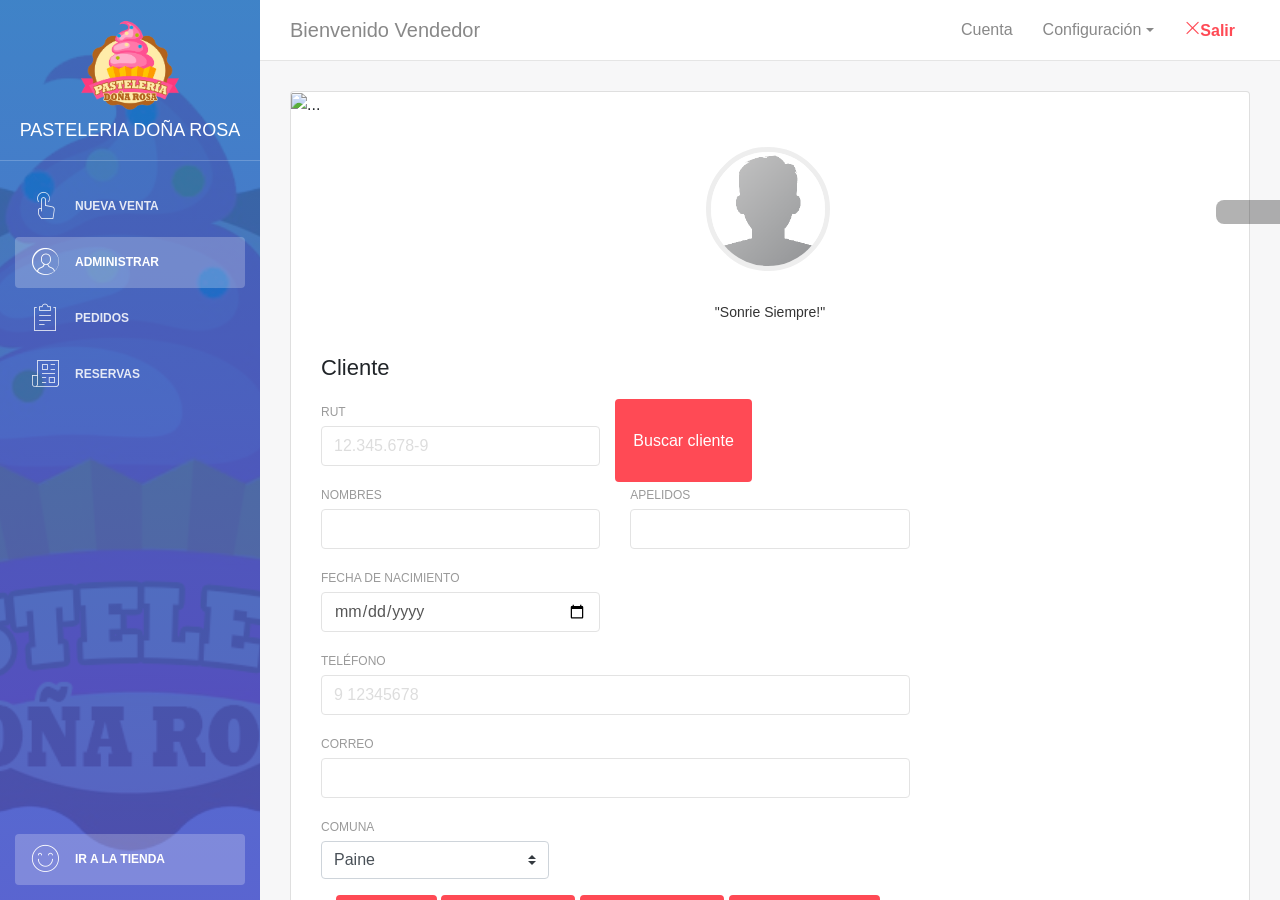
==== administrador/cliente.html @ fc367cbc "cliente" ====
<!DOCTYPE html>
<html lang="es">

<head>
    <meta charset="utf-8" />
    <link rel="icon" type="image/png" href="../favicon.ico">
    <meta http-equiv="X-UA-Compatible" content="IE=edge,chrome=1" />
    <title>Pasteria Doña Rosa</title>
    <meta content='width=device-width, initial-scale=1.0, maximum-scale=1.0, user-scalable=0, shrink-to-fit=no' name='viewport'
    />
    <link href="https://fonts.googleapis.com/css?family=Montserrat:400,700,200" rel="stylesheet" />
    <script src="https://use.fontawesome.com/b48aa89852.js"></script>
    <link href="../FrWork/bootstrap/css/bootstrap.min.css" rel="stylesheet" />
    <link href="../FrWork/bootstrap/css/light-bootstrap-dashboard.css?v=2.0.1" rel="stylesheet" />
    <link href="../FrWork/bootstrap/css/demo.css" rel="stylesheet" />
    <link href="../FrWork/bootstrap/css/style.css" rel="stylesheet" />
</head>

<body>
    <form method="POST" action="../controladores/ControladorCliente.php">
    <div class="wrapper">
        <div class="sidebar" data-image="../img/logo.png" data-color="blue">
            <div class="sidebar-wrapper">
                <div class="logo">
                    <a href="#" class="simple-text">
                        <img src="../img/logo.png" width="120px" height="100px" alt=""> Pasteleria Doña Rosa
                    </a>
                </div>
                <ul class="nav">
                    <li>
                        <a class="nav-link" href="venta.html">
                            <i class="nc-icon nc-tap-01" aria-hidden="true"></i>
                            <p>Nueva Venta</p>
                        </a>
                    </li>
                    <li class="nav-item active">
                        <a class="nav-link" href="admin.html">
                            <i class="nc-icon nc-circle-09"></i>
                            <p>Administrar</p>
                        </a>
                    </li>
                    <li>
                        <a class="nav-link" href="pedidos.html">
                            <i class="nc-icon nc-notes"></i>
                            <p>Pedidos</p>
                        </a>
                    </li>
                    <li>
                        <a class="nav-link" href="reservas.html">
                            <i class="nc-icon nc-paper-2"></i>
                            <p>Reservas</p>
                        </a>
                    </li>
                    <li class="nav-item active active-pro">
                        <a class="nav-link active" href="../index.html" target="_blank">
                            <i class="nc-icon nc-satisfied"></i>
                            <p>Ir a la tienda</p>
                        </a>
                    </li>
                </ul>
            </div>
        </div>
        <div class="main-panel">
            <nav class="navbar navbar-expand-lg " color-on-scroll="500">
                <div class="container-fluid">
                    <a class="navbar-brand" href="#"> Bienvenido Vendedor
                    </a>
                    <button href="" class="navbar-toggler navbar-toggler-right" type="button" data-toggle="collapse" aria-controls="navigation-index"
                        aria-expanded="false" aria-label="Toggle navigation">
                        <span class="navbar-toggler-bar burger-lines"></span>
                        <span class="navbar-toggler-bar burger-lines"></span>
                        <span class="navbar-toggler-bar burger-lines"></span>
                    </button>
                    <div class="collapse navbar-collapse justify-content-end" id="navigation">
                        <ul class="navbar-nav ml-auto">
                            <li class="nav-item">
                                <a class="nav-link" href="#">
                                    <span class="no-icon">Cuenta</span>
                                </a>
                            </li>
                            <li class="nav-item dropdown">
                                <a class="nav-link dropdown-toggle" href="http://example.com" id="navbarDropdownMenuLink" data-toggle="dropdown" aria-haspopup="true"
                                    aria-expanded="false">
                                    <span class="no-icon">Configuración</span>
                                </a>
                                <div class="dropdown-menu" aria-labelledby="navbarDropdownMenuLink">
                                    <a class="dropdown-item" href="#">Cambio de contraseña</a>
                                    <div class="divider"></div>
                                    <a class="dropdown-item" href="#">
                                        <i class="nc-icon nc-simple-remove" aria-hidden="true"></i> Salir</a>
                                </div>
                            </li>
                            <li class="nav-item">
                                <a class="nav-link" href="../index.html">
                                    <span class="no-icon text-danger bg-">
                                        <strong>
                                            <i class="nc-icon nc-simple-remove" aria-hidden="true"></i>Salir</strong>
                                    </span>
                                </a>
                            </li>
                        </ul>
                    </div>
                </div>
            </nav>
            <div class="content">
                <div class="container-fluid">
                    <div class="row">
                        <div class="col-md-12">
                            <div class="card card-user">
                                <div class="card-image">
                                    <img src="https://ununsplash.imgix.net/photo-1431578500526-4d9613015464?fit=crop&fm=jpg&h=300&q=75&w=400" alt="...">
                                </div>
                                <div class="card-body">
                                    <div class="author">
                                        <a href="#">
                                            <img class="avatar border-gray" src="../img/local/default-avatar.png" alt="...">

                                        </a>
                                        <div class="form-group">
                                            
                                        </div>
                                    </div>
                                    <p class="description text-center">
                                        "Sonrie Siempre!"
                                    </p>
                                    <div class="col-md-8 order-md-1">
                                        <h4 class="mb-3">Cliente </h4>
                                        <form class="needs-validation" novalidate>
                                            <div class="row">
                                                <div class="col-md-6 mb-3">
                                                    <label for="rut">Rut</label>
                                                    <input type="text" class="form-control" id="rut" placeholder="12.345.678-9" required>
                                                    <div class="invalid-feedback">
                                                        Ingrese el rut del cliente.
                                                    </div>
                                                    
                                                </div>
                                                <button type="submit" class="btn  btn-fill btn-danger" value="Buscar" name="opc">Buscar cliente</button>
                                            </div>
                                            <div class="row">
                                                <div class="col-md-6 mb-3">
                                                    <label for="firstName">Nombres</label>
                                                    <input type="text" class="form-control" id="nomb" placeholder="" value="" required>
                                                </div>
                                                <div class="col-md-6 mb-3">
                                                    <label for="lastName">Apelidos</label>
                                                    <input type="text" class="form-control" id="apell" placeholder="" value="" required>
                                                </div>
                                            </div>
                                            <div class="row">
                                                <div class="col-md-6 mb-3">
                                                    <label for="fechaNac">Fecha de nacimiento</label>
                                                    <input type="date" class="form-control" id="fechaNac" placeholder="" value="" required>
                                                </input>
                                                </div>
                                            </div>                              
                              
                                            <div class="mb-3">
                                                <label for="telefono">Teléfono</label>
                                                <input type="text" class="form-control" id="tele" placeholder="9 12345678" required>
                                                <div class="invalid-feedback">
                                                    Ingresar telefono del cliente
                                                </div>
                                            </div>
                                            
                                            <div class="mb-3">
                                                    <label for="correo">Correo</label>
                                                    <input type="email" class="form-control" id="mail" required>
                                                    <div class="invalid-feedback">
                                                        Ingresar correo del cliente
                                                    </div>
                                                </div>
                                            
                              
                                            <div class="row">
                                                <div class="col-md-5 mb-3">
                                                    <label for="comuna">Comuna</label>
                                                    <select class="custom-select d-block w-100" id="comu" required>
                                                        <option value="1">Paine</option>
                                                        <option value="2">Buin</option>
                                                        <option value="3">San Bernardo</option>
                                                    </select>
                                                <div class="invalid-feedback">
                                                    Ingresar comuna de cliente
                                                </div>
                                            </div>
                                        </form>
                                    </div>
                                    <div class="button-container col-12 ">
                                        <button type="submit" class="btn btn-info btn-fill btn-danger" value="Registrar"name="opc" >Registrar</button>
                                        <button type="submit" class="btn btn-info btn-fill btn-danger" value="Ver" name="opc" >Listar clientes</button>
                                        <button type="submit" class="btn btn-info btn-fill btn-danger" value="Eliminar" name="opc" >Eliminar cliente</button>
                                        <button type="submit" class="btn btn-info btn-fill btn-danger" value="Modificar" name="opc" >Modificar cliente</button>
                                    </div>
                            </div>
                        </div>
                    </div>
                </div>
            </div>
            <div class="container-fluid">
                <div class="row">
                    <div class="col-md-6 mb-3">
                    </div>
                    <div class="col"></div>
                    <div class="col"></div>
                </div>
            </div>
            <footer class="footer">
                <div class="container">
                    <nav>
                        <ul class="footer-menu">
                            <li>
                                <a href="#">
                                    Inicio
                                </a>
                            </li>
                            <li>
                                <a href="#">
                                    Desarrolladores
                                </a>
                            </li>
                            <li>
                                <a href="#">
                                    Consultas
                                </a>
                            </li>
                        </ul>
                        <p class="copyright text-center">
                            ©
                            <script>
                                document.write(new Date().getFullYear())
                            </script>
                            <a href="#">
                                <strong>BlueHat</strong>
                            </a>
                        </p>
                    </nav>
                </div>
            </footer>
        </div>
    </div>
    <div class="fixed-plugin">
        <div class="dropdown show-dropdown">
            <a href="#" data-toggle="dropdown">
                <i class="fa fa-cog fa-2x"> </i>
            </a>
            <ul class="dropdown-menu">
                <li class="header-title">Barra Personalizada</li>
                <li class="adjustments-line">
                    <a href="javascript:void(0)" class="switch-trigger">
                        <p>Imagen de fondo</p>
                        <label class="switch">
                            <input type="checkbox" data-toggle="switch" checked="" data-on-color="primary" data-off-color="primary">
                            <span class="toggle"></span>
                        </label>
                        <div class="clearfix"></div>
                    </a>
                </li>
                <li class="adjustments-line">
                    <a href="javascript:void(0)" class="switch-trigger background-color">
                        <p>Colores</p>
                        <div class="pull-right">
                            <span class="badge filter badge-black" data-color="black"></span>
                            <span class="badge filter badge-azure" data-color="azure"></span>
                            <span class="badge filter badge-green" data-color="green"></span>
                            <span class="badge filter badge-orange" data-color="orange"></span>
                            <span class="badge filter badge-red" data-color="red"></span>
                            <span class="badge filter badge-purple active" data-color="purple"></span>
                        </div>
                        <div class="clearfix"></div>
                    </a>
                </li>
                <li class="header-title">Sidebar Images</li>

                <li class="active">
                    <a class="img-holder switch-trigger" href="javascript:void(0)">
                        <img src="../img/productos/Cocteleria/empanaditas_12_unidades.jpg" alt="" />
                    </a>
                </li>
                <li>
                    <a class="img-holder switch-trigger" href="javascript:void(0)">
                        <img src="../img/productos/Dulceria/donuts.jpg" alt="" />
                    </a>
                </li>
                <li>
                    <a class="img-holder switch-trigger" href="javascript:void(0)">
                        <img src="../img/productos/Galletas/galletas_finas.jpg" alt="" />
                    </a>
                </li>
                <li>
                    <a class="img-holder switch-trigger" href="javascript:void(0)">
                        <img src="../img/productos/Tortas/tor_mazapan_chocolate.jpg" alt="" />
                    </a>
                </li>
                <li>
                    <a class="img-holder switch-trigger" href="javascript:void(0)">
                        <img src="../img/logo.png" alt="" />
                    </a>
                </li>
            </ul>
        </div>
    </div>
</form>
</body>
<script src="../FrWork/bootstrap/js/jquery.3.2.1.min.js" type="text/javascript"></script>
<script src="../FrWork/bootstrap/js/popper.min.js" type="text/javascript"></script>
<script src="../FrWork/bootstrap/js/bootstrap.min.js" type="text/javascript"></script>
<script src="../FrWork/bootstrap/js/plugins/bootstrap-switch.js"></script>
<script src="../FrWork/bootstrap/js/plugins/chartist.min.js"></script>
<script src="../FrWork/bootstrap/js/plugins/bootstrap-notify.js"></script>
<script src="../FrWork/bootstrap/js/light-bootstrap-dashboard.js?v=2.0.1" type="text/javascript"></script>
<script src="../FrWork/bootstrap/js/demo.js"></script>

</html>
---- FrWork/bootstrap/css/demo.css ----
.tim-row {
    margin-bottom: 20px;
}

.tim-white-buttons {
    background-color: #777777;
}

.typography-line {
    padding-left: 15%;
    margin-bottom: 35px;
    position: relative;
    display: block;
    width: 100%;
}

.typography-line span {
    bottom: 10px;
    color: #9A9A9A;
    display: block;
    font-weight: 400;
    font-size: 14px;
    line-height: 13px;
    left: 5px;
    position: absolute;
    width: 260px;
    text-transform: none;
}

.tim-row {
    padding-top: 60px;
}

.tim-row h3 {
    margin-top: 0;
}

#navbar-full .navbar {
    border-radius: 0 !important;
    margin-bottom: 15px;
    z-index: 2;
}

#map {
    position: relative;
    width: 100%;
    height: 100%;
}

.fixed-plugin li>a,
.fixed-plugin .badge {
    transition: all .34s;
    -webkit-transition: all .34s;
    -moz-transition: all .34s;
}

.fixed-plugin {
    position: fixed;
    top: 200px;
    right: 0;
    width: 64px;
    background: rgba(0, 0, 0, .3);
    z-index: 1031;
    border-radius: 8px 0 0 8px;
    text-align: center;
}

.fixed-plugin .fa-cog {
    color: #FFFFFF;
    padding: 10px;
    border-radius: 0 0 6px 6px;
    width: auto;
}

.fixed-plugin .dropdown-menu {
    right: 80px;
    left: auto;
    width: 290px;
    border-radius: 0.1875rem;
    padding: 0 10px;
}

.fixed-plugin .dropdown-menu:after,
.fixed-plugin .dropdown-menu:before {
    right: 10px;
    margin-left: auto;
    left: auto;
}

.fixed-plugin .fa-circle-thin {
    color: #FFFFFF;
}

.fixed-plugin .active .fa-circle-thin {
    color: #00bbff;
}

.fixed-plugin .dropdown-menu>.active>a,
.fixed-plugin .dropdown-menu>.active>a:hover,
.fixed-plugin .dropdown-menu>.active>a:focus {
    color: #777777;
    text-align: center;
}

.fixed-plugin img {
    border-radius: 0;
    width: 100%;
    height: 100px;
    margin: 0 auto;
}

.fixed-plugin .dropdown-menu li>a:hover,
.fixed-plugin .dropdown-menu li>a:focus {
    box-shadow: none;
}

.fixed-plugin .badge {
    border: 3px solid #FFFFFF;
    border-radius: 50%;
    cursor: pointer;
    display: inline-block;
    height: 23px;
    margin-right: 5px;
    position: relative;
    width: 23px;
}

.fixed-plugin .badge.active,
.fixed-plugin .badge:hover {
    border-color: #00bbff;
}

.fixed-plugin .badge-black {
    background-color: #777;
}

.fixed-plugin .badge-azure {
    background-color: #2CA8FF;
}

.fixed-plugin .badge-green {
    background-color: #18ce0f;
}

.fixed-plugin .badge-orange {
    background-color: #f96332;
}

.fixed-plugin .badge-yellow {
    background-color: #FFB236;
}

.fixed-plugin .badge-red {
    background-color: #FF3636;
}

.fixed-plugin .badge-purple {
    background-color: #9368E9;
}

.fixed-plugin h5 {
    font-size: 14px;
    margin: 10px;
}

.fixed-plugin .dropdown-menu li {
    display: block;
    padding: 18px 2px;
    width: 25%;
    float: left;
}

.fixed-plugin li.adjustments-line,
.fixed-plugin li.header-title,
.fixed-plugin li.button-container {
    width: 100%;
    height: 50px;
    min-height: inherit;
}

.fixed-plugin li.button-container {
    height: auto;
}

.fixed-plugin li.button-container div {
    margin-bottom: 5px;
}

.fixed-plugin #sharrreTitle {
    text-align: center;
    padding: 10px 0;
    height: 50px;
}

.fixed-plugin li.header-title {
    height: 30px;
    line-height: 25px;
    font-size: 12px;
    font-weight: 600;
    text-transform: uppercase;
}

.fixed-plugin .adjustments-line p {
    float: left;
    display: inline-block;
    margin-bottom: 0;
    font-size: 1em;
    color: #3C4858;
}

.fixed-plugin .adjustments-line a .badge-colors {
    position: relative;
    top: -2px;
}

.fixed-plugin .adjustments-line .togglebutton {
    float: right;
}

.fixed-plugin .adjustments-line .togglebutton .toggle {
    margin-right: 0;
}

.fixed-plugin .dropdown-menu>li.adjustments-line>a {
    padding-right: 0;
    padding-left: 0;
    /*border-bottom: 1px solid #ddd;*/
    border-radius: 0;
    margin: 0;
}

.fixed-plugin .dropdown-menu>li>a.img-holder {
    font-size: 16px;
    text-align: center;
    border-radius: 10px;
    background-color: #FFF;
    border: 3px solid #FFF;
    padding-left: 0;
    padding-right: 0;
    opacity: 1;
    cursor: pointer;
    display: block;
    max-height: 100px;
    overflow: hidden;
    padding: 0;
}

.fixed-plugin .dropdown-menu>li>a.switch-trigger:hover,
.fixed-plugin .dropdown-menu>li>a.switch-trigger:focus {
    background-color: transparent;
}

.fixed-plugin .dropdown-menu>li:hover>a.img-holder,
.fixed-plugin .dropdown-menu>li:focus>a.img-holder {
    border-color: rgba(0, 187, 255, 0.53);
    ;
}

.fixed-plugin .dropdown-menu>.active>a.img-holder,
.fixed-plugin .dropdown-menu>.active>a.img-holder {
    border-color: #00bbff;
    background-color: #FFFFFF;
}

.fixed-plugin .dropdown-menu>li>a img {
    margin-top: auto;
}

.fixed-plugin .btn-social {
    width: 50%;
    display: block;
    width: 48%;
    float: left;
    font-weight: 600;
}

.fixed-plugin .btn-social i {
    margin-right: 5px;
}

.fixed-plugin .btn-social:first-child {
    margin-right: 2%;
}

.fixed-plugin .adjustments-line a:hover,
.fixed-plugin .adjustments-line a:focus,
.fixed-plugin .adjustments-line a {
    color: transparent;
}

.fixed-plugin .dropdown .dropdown-menu {
    -webkit-transform: translateY(-15%);
    -moz-transform: translateY(-15%);
    -o-transform: translateY(-15%);
    -ms-transform: translateY(-15%);
    transform: translateY(-15%);
    top: 27px;
    opacity: 0;
    transform-origin: 0 0;
}

.fixed-plugin .dropdown.show .dropdown-menu {
    opacity: 1;
    -webkit-transform: translateY(-13%);
    -moz-transform: translateY(-13%);
    -o-transform: translateY(-13%);
    -ms-transform: translateY(-13%);
    transform: translateY(-13%);
    transform-origin: 0 0;
}

.fixed-plugin .dropdown-menu:before,
.fixed-plugin .dropdown-menu:after {
    content: "";
    display: inline-block;
    position: absolute;
    top: 65px;
    width: 16px;
    transform: translateY(-50%);
    -webkit-transform: translateY(-50%);
    -moz-transform: translateY(-50%);
}

.fixed-plugin .dropdown-menu:before {
    border-bottom: 16px solid rgba(0, 0, 0, 0);
    border-left: 16px solid rgba(0, 0, 0, 0.2);
    border-top: 16px solid rgba(0, 0, 0, 0);
    right: -16px;
}

.fixed-plugin .dropdown-menu:after {
    border-bottom: 16px solid rgba(0, 0, 0, 0);
    border-left: 16px solid #fff;
    border-top: 16px solid rgba(0, 0, 0, 0);
    right: -15px;
}

.wrapper-full-page~.fixed-plugin .dropdown.open .dropdown-menu {
    -webkit-transform: translateY(-17%);
    -moz-transform: translateY(-17%);
    -o-transform: translateY(-17%);
    -ms-transform: translateY(-17%);
    transform: translateY(-17%);
}

.wrapper-full-page~.fixed-plugin .dropdown .dropdown-menu {
    -webkit-transform: translateY(-19%);
    -moz-transform: translateY(-19%);
    -o-transform: translateY(-19%);
    -ms-transform: translateY(-19%);
    transform: translateY(-19%);
}

.places-buttons .btn {
    margin-bottom: 30px;
}

.map-container {
    width: 100%;
    height: 100vh;
    max-height: 100vh;
}

#menu-dropdown .navbar {
    border-radius: 3px;
}

#pagination-row .pagination-container {
    height: 100%;
    max-height: 100%;
    display: flex;
    align-items: center;
}

.all-icons .font-icon-detail {
    text-align: center;
    padding: 45px 0px 30px;
    border: 1px solid #e5e5e5;
    border-radius: 0.1875rem;
    margin: 15px 0;
    min-height: 168px;
}

.all-icons [class*="now-ui-icons"] {
    font-size: 32px;
}

.all-icons .font-icon-detail p {
    margin: 25px auto 0;
    width: 100%;
    text-align: center;
    display: block;
    color: #B8B8B8;
    padding: 0 10px;
    font-size: 0.7142em;
}

#icons-row i.now-ui-icons {
    font-size: 30px;
}

.space {
    height: 130px;
    display: block;
}

.space-110 {
    height: 110px;
    display: block;
}

.space-50 {
    height: 50px;
    display: block;
}

.space-70 {
    height: 70px;
    display: block;
}

.navigation-example .img-src {
    background-attachment: scroll;
}

.navigation-example {
    background-position: center center;
    background-size: cover;
    margin-top: 0;
    min-height: 740px;
}

#notifications {
    background-color: #FFFFFF;
    display: block;
    width: 100%;
    position: relative;
}

.tim-note {
    text-transform: capitalize;
}

#buttons .btn,
#javascriptComponents .btn {
    margin: 0 0px 10px;
}

.space-100 {
    height: 100px;
    display: block;
    width: 100%;
}

.be-social {
    padding-bottom: 20px;
    /*     border-bottom: 1px solid #aaa; */
    margin: 0 auto 40px;
}

.txt-white {
    color: #FFFFFF;
}

.txt-gray {
    color: #ddd !important;
}

.parallax {
    width: 100%;
    height: 570px;
    display: block;
    background-attachment: fixed;
    background-repeat: no-repeat;
    background-size: cover;
    background-position: center center;
}

.logo-container .logo {
    overflow: hidden;
    border-radius: 50%;
    border: 1px solid #333333;
    width: 50px;
    float: left;
}

.logo-container .brand {
    font-size: 16px;
    color: #FFFFFF;
    line-height: 18px;
    float: left;
    margin-left: 10px;
    margin-top: 7px;
    width: 70px;
    height: 40px;
    text-align: left;
}

.logo-container .brand-material {
    font-size: 18px;
    margin-top: 15px;
    height: 25px;
    width: auto;
}

.logo-container .logo img {
    width: 100%;
}

.navbar-small .logo-container .brand {
    color: #333333;
}

.fixed-section {
    top: 90px;
    max-height: 80vh;
    overflow: scroll;
    position: sticky;
}

.fixed-section ul {
    padding: 0;
}

.fixed-section ul li {
    list-style: none;
}

.fixed-section li a {
    font-size: 14px;
    padding: 2px;
    display: block;
    color: #666666;
}

.fixed-section li a.active {
    color: #00bbff;
}

.fixed-section.float {
    position: fixed;
    top: 100px;
    width: 200px;
    margin-top: 0;
}

.parallax .parallax-image {
    width: 100%;
    overflow: hidden;
    position: absolute;
}

.parallax .parallax-image img {
    width: 100%;
}

@media (max-width: 768px) {
    .parallax .parallax-image {
        width: 100%;
        height: 640px;
        overflow: hidden;
    }
    .parallax .parallax-image img {
        height: 100%;
        width: auto;
    }
}

/*.separator{
    content: "Separator";
    color: #FFFFFF;
    display: block;
    width: 100%;
    padding: 20px;
}
.separator-line{
    background-color: #EEE;
    height: 1px;
    width: 100%;
    display: block;
}
.separator.separator-gray{
    background-color: #EEEEEE;
}*/

.social-buttons-demo .btn {
    margin-right: 5px;
    margin-bottom: 7px;
}

.img-container {
    width: 100%;
    overflow: hidden;
}

.img-container img {
    width: 100%;
}

.lightbox img {
    width: 100%;
}

.lightbox .modal-content {
    overflow: hidden;
}

.lightbox .modal-body {
    padding: 0;
}

@media screen and (min-width: 991px) {
    .lightbox .modal-dialog {
        width: 960px;
    }
}

@media (max-width: 991px) {
    .fixed-section.affix {
        position: relative;
        margin-bottom: 100px;
    }
}

@media (max-width: 768px) {
    .btn,
    .btn-morphing {
        margin-bottom: 10px;
    }
    .parallax .motto {
        top: 170px;
        margin-top: 0;
        font-size: 60px;
        width: 270px;
    }
}

/*       Loading dots  */

/*      transitions */

.presentation .front,
.presentation .front:after,
.presentation .front .btn,
.logo-container .logo,
.logo-container .brand {
    -webkit-transition: all .2s;
    -moz-transition: all .2s;
    -o-transition: all .2s;
    transition: all .2s;
}

#images h4 {
    margin-bottom: 30px;
}

#javascriptComponents {
    padding-bottom: 0;
}

/*      layer animation          */

.layers-container {
    display: block;
    margin-top: 50px;
    position: relative;
}

.layers-container img {
    position: absolute;
    width: 100%;
    height: auto;
    top: 0;
    left: 0;
    text-align: center;
}

.animate {
    transition: 1.5s ease-in-out;
    -moz-transition: 1.5s ease-in-out;
    -webkit-transition: 1.5s ease-in-out;
}

.navbar-default.navbar-small .logo-container .brand {
    color: #333333;
}

.navbar-transparent.navbar-small .logo-container .brand {
    color: #FFFFFF;
}

.navbar-default.navbar-small .logo-container .brand {
    color: #333333;
}

.sharing-area {
    margin-top: 80px;
}

.sharing-area .btn {
    margin: 15px 4px 0;
}

.section-thin,
.section-notifications {
    padding: 0;
}

.section-navbars {
    padding-top: 0;
}

#navbar .navbar {
    margin-bottom: 20px;
}

#navbar .navbar-toggler,
#menu-dropdown .navbar-toggler {
    pointer-events: none;
}

.section-tabs {
    background: #EEEEEE;
}

.section-pagination {
    padding-bottom: 0;
}

.section-download {
    padding-top: 130px;
}

.section-download .description {
    margin-bottom: 60px;
}

.section-download h4 {
    margin-bottom: 25px;
}

.section-examples a {
    text-decoration: none;
}

.section-examples a+a {
    margin-top: 30px;
}

.section-examples h5 {
    margin-top: 30px;
}

.components-page .wrapper>.header,
.tutorial-page .wrapper>.header {
    height: 500px;
    padding-top: 128px;
    background-size: cover;
    background-position: center center;
}

.components-page .title,
.tutorial-page .title {
    color: #FFFFFF;
}

.brand .h1-seo {
    font-size: 2.8em;
    text-transform: uppercase;
    font-weight: 300;
}

.brand .n-logo {
    max-width: 100px;
    margin-bottom: 40px;
}

.invision-logo {
    max-width: 70px;
    top: -2px;
    position: relative;
}

.creative-tim-logo {
    max-width: 140px;
    top: -2px;
    position: relative;
}

.section-javascript .title {
    margin-bottom: 0;
}

.navbar .switch-background {
    display: block;
}

.navbar-transparent .switch-background {
    display: none;
}

.section-signup .col .btn {
    margin-top: 30px;
}

#buttons-row .btn {
    margin-bottom: 10px;
}

.section-navbars .navbar-collapse {
    display: none;
}

.section-basic {
    padding-top: 0;
}

.section-images {
    padding-bottom: 0;
}

.documentation .dropdown .dropdown-menu {
    transform: translate3d(0, 0, 0) !important;
}

.documentation .dropdown .dropdown-menu.show {
    transform: translate3d(0, 39px, 0) !important;
}
---- FrWork/bootstrap/css/style.css ----
/*!
 * Copyright 2018 bemtorres
 */

.colorC {
  color : #9e6327 !important;
}
.colorR{
  color: #ea5191 !important;
}
.colorL{
  color: #fdebab !important;
}
.colorA{
  color: #f5c527 !important;
}
.colorbgA{
  background-color: #f5c527 !important;
}
.colorbgC {
  background-color: #9e6327 !important;
}
.colorbgR{
  background-color: #ea5191 !important;
}
.colorbgL{
  background-color: #fdebab !important;
}

.sidebar[data-color="local"]:after,
body>.navbar-collapse[data-color="azure"]:after {
    background: #fdebab;
    background: -moz-linear-gradient(top, #ce8d4c 0%, #9e6327 100%);
    background: -webkit-gradient(linear, left top, left bottom, color-stop(0%, #9e6327), color-stop(100%, #9e6327));
    background: -webkit-linear-gradient(top, #ce8d4c 0%, #9e6327 100%);
    background: -o-linear-gradient(top, #ce8d4c 0%, #9e6327 100%);
    background: -ms-linear-gradient(top, #ce8d4c 0%, #9e6327 100%);
    background: linear-gradient(to bottom, #ce8d4c 0%, #9e6327 100%);
    background-size: 150% 150%;
}
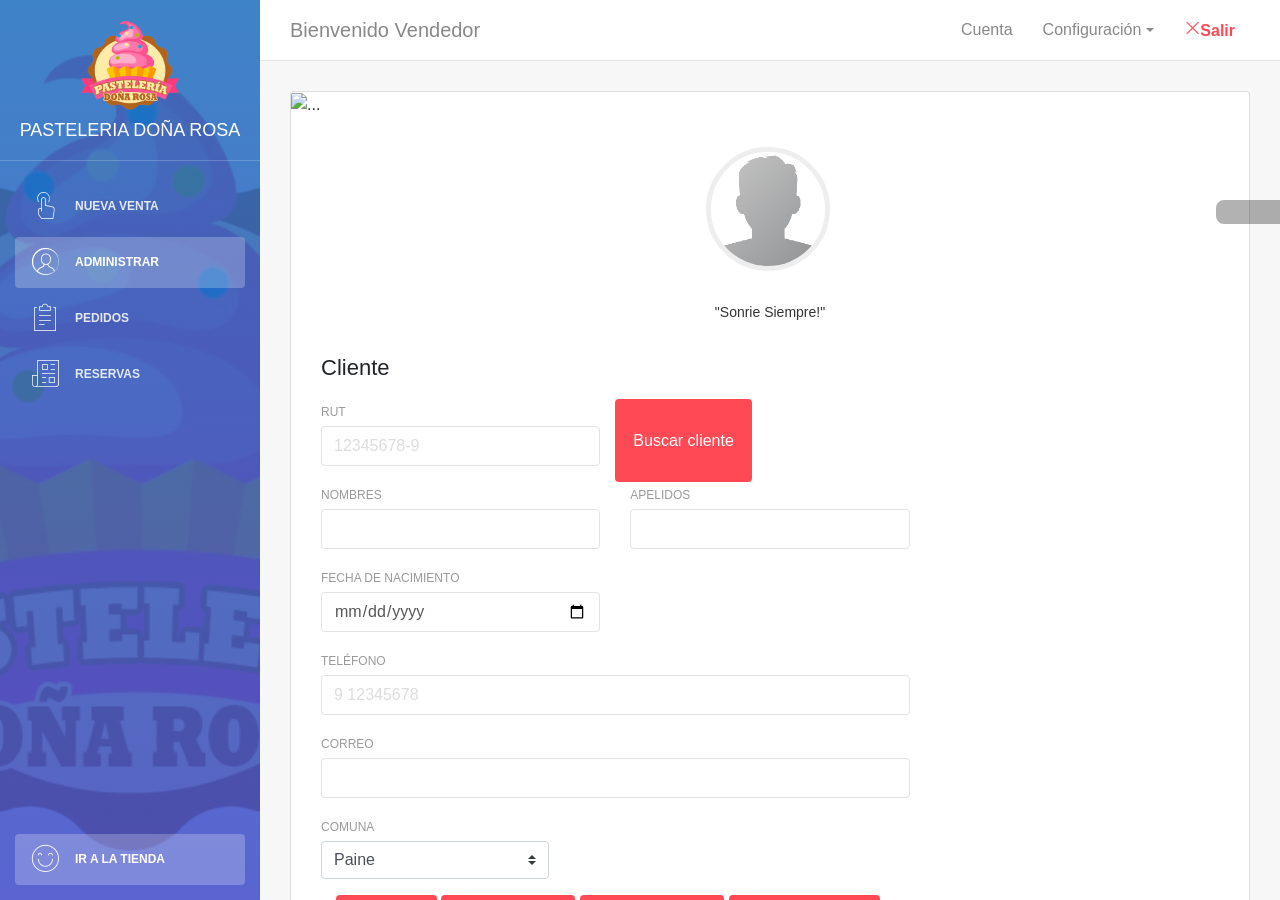
==== commit feed23fb: "Cliente" ====
--- a/administrador/cliente.html
+++ b/administrador/cliente.html
@@ -129,7 +129,7 @@
                                             <div class="row">
                                                 <div class="col-md-6 mb-3">
                                                     <label for="rut">Rut</label>
-                                                    <input type="text" class="form-control" id="rut" placeholder="12.345.678-9" required>
+                                                    <input type="text" class="form-control" name="rut" placeholder="12345678-9" >
                                                     <div class="invalid-feedback">
                                                         Ingrese el rut del cliente.
                                                     </div>
@@ -140,24 +140,24 @@
                                             <div class="row">
                                                 <div class="col-md-6 mb-3">
                                                     <label for="firstName">Nombres</label>
-                                                    <input type="text" class="form-control" id="nomb" placeholder="" value="" required>
+                                                    <input type="text" class="form-control" name="nomb" placeholder="" value="" >
                                                 </div>
                                                 <div class="col-md-6 mb-3">
                                                     <label for="lastName">Apelidos</label>
-                                                    <input type="text" class="form-control" id="apell" placeholder="" value="" required>
+                                                    <input type="text" class="form-control" name="apell" placeholder="" value="" >
                                                 </div>
                                             </div>
                                             <div class="row">
                                                 <div class="col-md-6 mb-3">
                                                     <label for="fechaNac">Fecha de nacimiento</label>
-                                                    <input type="date" class="form-control" id="fechaNac" placeholder="" value="" required>
+                                                    <input type="date" class="form-control" name="fechaNac" placeholder="" value="" >
                                                 </input>
                                                 </div>
                                             </div>                              
                               
                                             <div class="mb-3">
                                                 <label for="telefono">Teléfono</label>
-                                                <input type="text" class="form-control" id="tele" placeholder="9 12345678" required>
+                                                <input type="text" class="form-control" name="tele" placeholder="9 12345678" >
                                                 <div class="invalid-feedback">
                                                     Ingresar telefono del cliente
                                                 </div>
@@ -165,7 +165,7 @@
                                             
                                             <div class="mb-3">
                                                     <label for="correo">Correo</label>
-                                                    <input type="email" class="form-control" id="mail" required>
+                                                    <input type="email" class="form-control" name="mail" >
                                                     <div class="invalid-feedback">
                                                         Ingresar correo del cliente
                                                     </div>
@@ -175,7 +175,7 @@
                                             <div class="row">
                                                 <div class="col-md-5 mb-3">
                                                     <label for="comuna">Comuna</label>
-                                                    <select class="custom-select d-block w-100" id="comu" required>
+                                                    <select class="custom-select d-block w-100" name="comu" >
                                                         <option value="1">Paine</option>
                                                         <option value="2">Buin</option>
                                                         <option value="3">San Bernardo</option>
